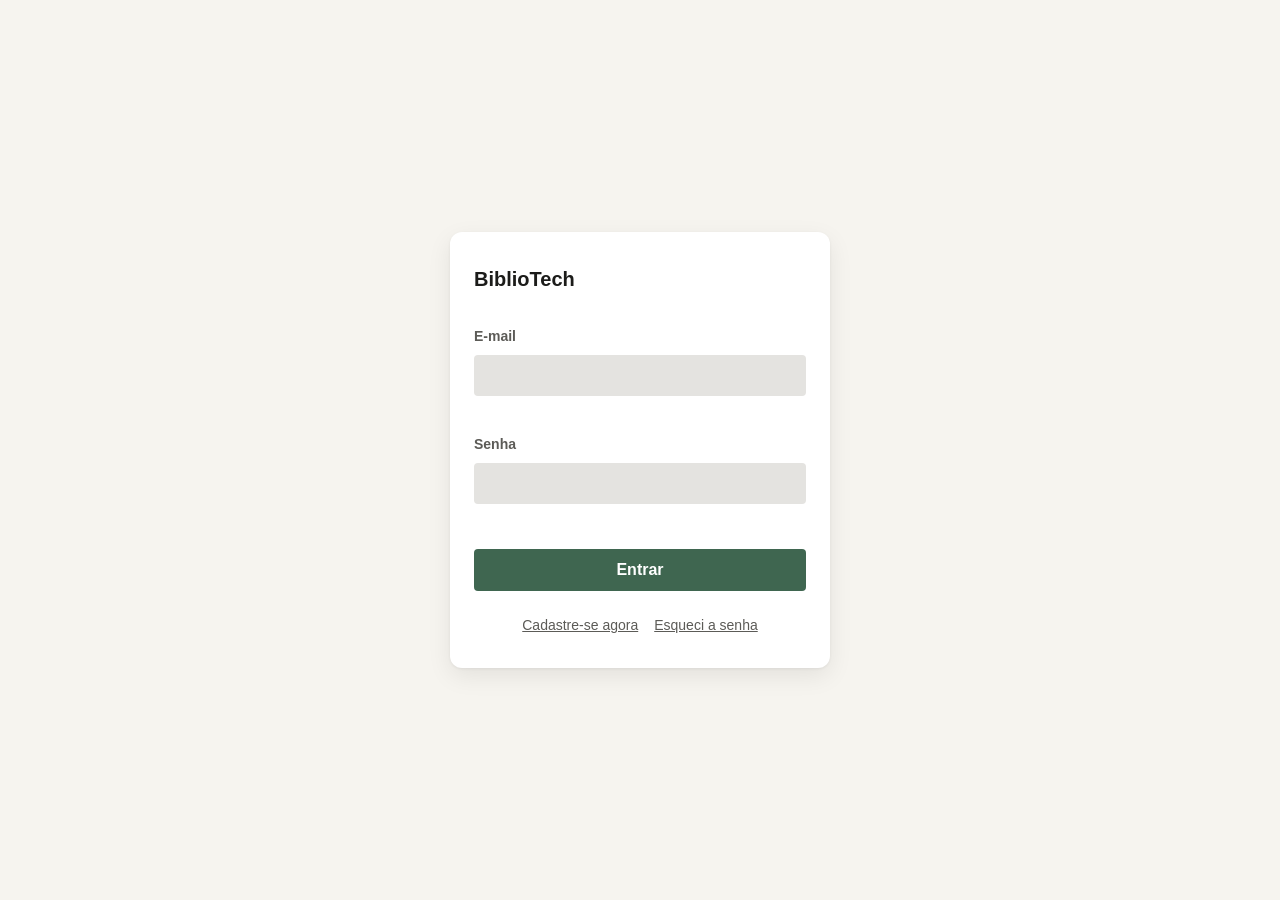
==== index.html @ da88973f "feat/login: implements a login screen with validation" ====
<!DOCTYPE html>
<html lang="pt-BR">
<head>
  <meta charset="UTF-8" />
  <meta name="viewport" content="width=device-width, initial-scale=1.0" />
  <title>Entrar · BiblioTech</title>
  <link rel="stylesheet" href="css/style.css" />
</head>
<body class="login-page">

  <main class="login-card">
    <h1 class="login-card__brand">BiblioTech</h1>

    <div id="login-feedback" class="login-feedback" role="alert" aria-live="assertive"></div>

    <form id="login-form" class="login-form" novalidate>
      <div class="login-form__group">
        <label for="email" class="login-form__label">E-mail</label>
        <input
          type="email"
          id="email"
          name="email"
          class="login-form__input"
          autocomplete="username"
          aria-describedby="email-error"
          required
        />
        <span id="email-error" class="login-form__error"></span>
      </div>

      <div class="login-form__group">
        <label for="password" class="login-form__label">Senha</label>
        <input
          type="password"
          id="password"
          name="password"
          class="login-form__input"
          autocomplete="current-password"
          aria-describedby="password-error"
          required
        />
        <span id="password-error" class="login-form__error"></span>
      </div>

      <button type="submit" class="login-form__submit">Entrar</button>
    </form>

    <nav class="login-card__links" aria-label="Ações da conta">
      <a href="register.html">Cadastre-se agora</a>
      <a href="forgot-password.html">Esqueci a senha</a>
    </nav>
  </main>

  <script src="js/script.js"></script>
</body>
</html>
---- css/style.css ----
:root {
  --color-bg-page: #f6f4ef;
  --color-bg-surface: #ffffff;
  --color-bg-input: #e4e3e0;
  --color-bg-input-focus: #d9d8d4;

  --color-text-primary: #1c1c1a;
  --color-text-secondary: #5c5b57;

  --color-accent: #3f6650;
  --color-accent-hover: #345544;
  --color-accent-soft: #e7efe9;

  --color-danger: #b3412f;
  --color-danger-bg: #fbe9e6;

  --font-base: -apple-system, "Segoe UI", Roboto, "Helvetica Neue", Arial, sans-serif;
  --radius-sm: 4px;
  --radius-lg: 12px;
  --shadow-card: 0 1px 3px rgba(0, 0, 0, 0.06), 0 8px 24px rgba(0, 0, 0, 0.08);
}

* {
  box-sizing: border-box;
}

body {
  margin: 0;
  font-family: var(--font-base);
  color: var(--color-text-primary);
  background-color: var(--color-bg-page);
  line-height: 1.5;
}

/* Página de login: centraliza o cartão na tela */
.login-page {
  min-height: 100vh;
  display: flex;
  align-items: center;
  justify-content: center;
  padding: 1.5rem;
}

.login-card {
  width: 100%;
  max-width: 380px;
  background-color: var(--color-bg-surface);
  border-radius: var(--radius-lg);
  box-shadow: var(--shadow-card);
  padding: 2rem 1.5rem;
}

.login-card__brand {
  font-size: 1.25rem;
  font-weight: 700;
  margin: 0 0 2rem;
}

.login-form__group {
  margin-bottom: 1rem;
}

.login-form__label {
  display: block;
  font-size: 0.875rem;
  font-weight: 600;
  color: var(--color-text-secondary);
  margin-bottom: 0.5rem;
}

.login-form__input {
  width: 100%;
  border: 1px solid transparent;
  background-color: var(--color-bg-input);
  border-radius: var(--radius-sm);
  padding: 0.75rem 1rem;
  transition: background-color 150ms ease, border-color 150ms ease;
}

.login-form__input:focus {
  outline: none;
  background-color: var(--color-bg-input-focus);
  border-color: var(--color-accent);
}

.login-form__input[aria-invalid="true"] {
  border-color: var(--color-danger);
  background-color: var(--color-danger-bg);
}

.login-form__error {
  display: block;
  min-height: 1.1em;
  color: var(--color-danger);
  font-size: 0.75rem;
  margin-top: 0.5rem;
}

.login-form__submit {
  width: 100%;
  border: none;
  background-color: var(--color-accent);
  color: #ffffff;
  font-size: 1rem;
  font-weight: 600;
  padding: 0.75rem 1rem;
  border-radius: var(--radius-sm);
  cursor: pointer;
  margin-top: 0.5rem;
  transition: background-color 150ms ease;
}

.login-form__submit:hover {
  background-color: var(--color-accent-hover);
}

.login-form__submit:disabled {
  opacity: 0.7;
  cursor: not-allowed;
}

.login-card__links {
  display: flex;
  justify-content: center;
  gap: 1rem;
  margin-top: 1.5rem;
  font-size: 0.875rem;
}

.login-card__links a {
  color: var(--color-text-secondary);
  text-decoration: underline;
}

.login-card__links a:hover {
  color: var(--color-text-primary);
}

.login-feedback {
  margin-bottom: 1rem;
  padding: 0.75rem 1rem;
  border-radius: var(--radius-sm);
  font-size: 0.875rem;
  display: none;
}

.login-feedback[data-state="error"] {
  display: block;
  background-color: var(--color-danger-bg);
  color: var(--color-danger);
}

.login-feedback[data-state="success"] {
  display: block;
  background-color: var(--color-accent-soft);
  color: var(--color-accent);
}

/* Responsivo: telas muito estreitas reduzem o padding do cartão */
@media (max-width: 360px) {
  .login-card {
    padding: 1.5rem 1rem;
  }
}
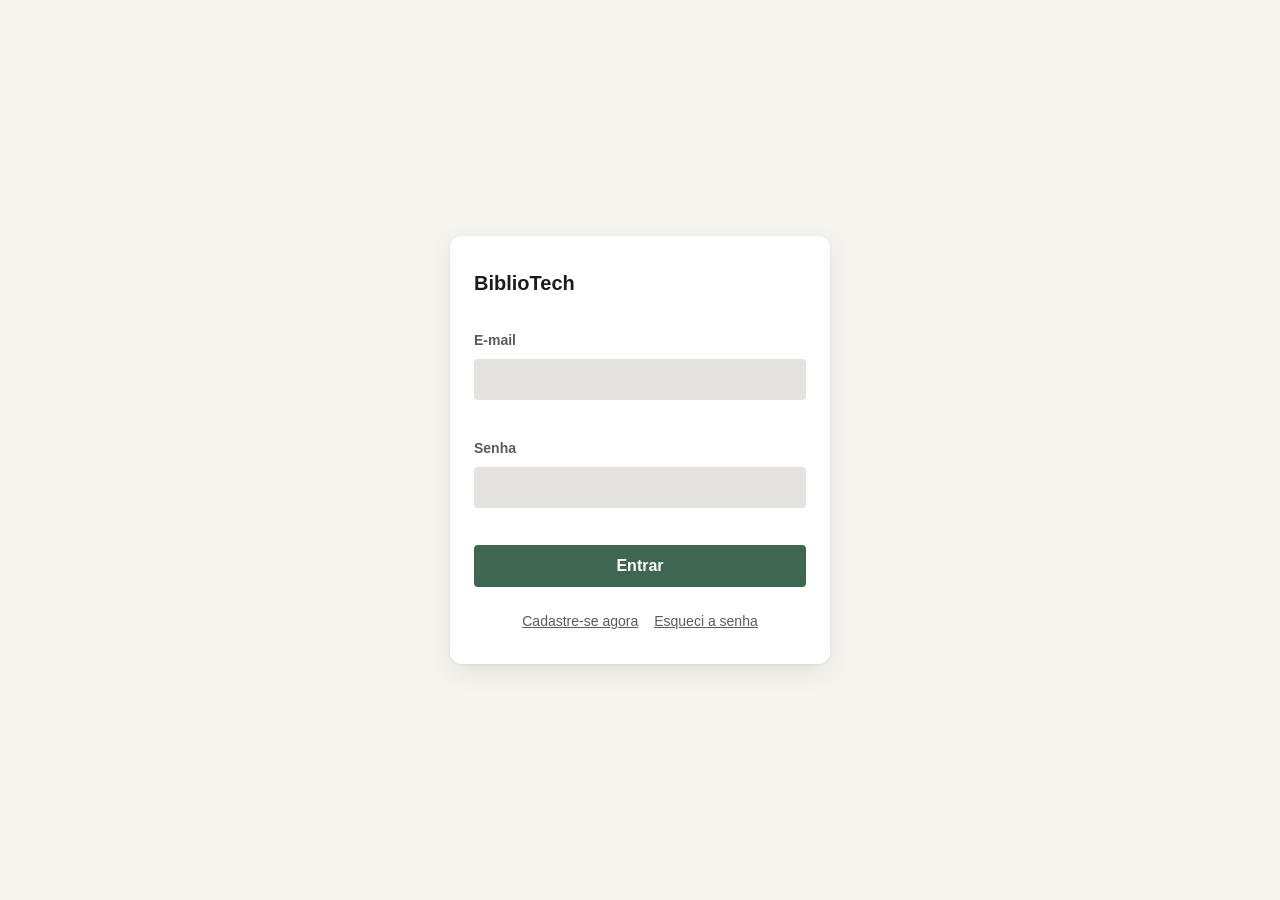
==== commit 78b4a70f: "feat/cadastro: implementation of the registration screen" ====
--- a/index.html
+++ b/index.html
@@ -6,46 +6,46 @@
   <title>Entrar · BiblioTech</title>
   <link rel="stylesheet" href="css/style.css" />
 </head>
-<body class="login-page">
+<body class="pagina-autenticacao">
 
-  <main class="login-card">
-    <h1 class="login-card__brand">BiblioTech</h1>
+  <main class="cartao">
+    <h1 class="cartao__marca">BiblioTech</h1>
 
-    <div id="login-feedback" class="login-feedback" role="alert" aria-live="assertive"></div>
+    <div id="retorno-login" class="retorno" role="alert" aria-live="assertive"></div>
 
-    <form id="login-form" class="login-form" novalidate>
-      <div class="login-form__group">
-        <label for="email" class="login-form__label">E-mail</label>
+    <form id="formulario-login" novalidate>
+      <div class="formulario-grupo">
+        <label for="email" class="formulario-rotulo">E-mail</label>
         <input
           type="email"
           id="email"
           name="email"
-          class="login-form__input"
+          class="formulario-campo"
           autocomplete="username"
-          aria-describedby="email-error"
+          aria-describedby="erro-email"
           required
         />
-        <span id="email-error" class="login-form__error"></span>
+        <span id="erro-email" class="formulario-erro"></span>
       </div>
 
-      <div class="login-form__group">
-        <label for="password" class="login-form__label">Senha</label>
+      <div class="formulario-grupo">
+        <label for="senha" class="formulario-rotulo">Senha</label>
         <input
           type="password"
-          id="password"
-          name="password"
-          class="login-form__input"
+          id="senha"
+          name="senha"
+          class="formulario-campo"
           autocomplete="current-password"
-          aria-describedby="password-error"
+          aria-describedby="erro-senha"
           required
         />
-        <span id="password-error" class="login-form__error"></span>
+        <span id="erro-senha" class="formulario-erro"></span>
       </div>
 
-      <button type="submit" class="login-form__submit">Entrar</button>
+      <button type="submit" id="botao-entrar" class="botao botao--primario botao--bloco">Entrar</button>
     </form>
 
-    <nav class="login-card__links" aria-label="Ações da conta">
+    <nav class="cartao__links" aria-label="Ações da conta">
       <a href="register.html">Cadastre-se agora</a>
       <a href="forgot-password.html">Esqueci a senha</a>
     </nav>
--- a/css/style.css
+++ b/css/style.css
@@ -1,23 +1,26 @@
 :root {
-  --color-bg-page: #f6f4ef;
-  --color-bg-surface: #ffffff;
-  --color-bg-input: #e4e3e0;
-  --color-bg-input-focus: #d9d8d4;
-
-  --color-text-primary: #1c1c1a;
-  --color-text-secondary: #5c5b57;
-
-  --color-accent: #3f6650;
-  --color-accent-hover: #345544;
-  --color-accent-soft: #e7efe9;
-
-  --color-danger: #b3412f;
-  --color-danger-bg: #fbe9e6;
-
-  --font-base: -apple-system, "Segoe UI", Roboto, "Helvetica Neue", Arial, sans-serif;
-  --radius-sm: 4px;
-  --radius-lg: 12px;
-  --shadow-card: 0 1px 3px rgba(0, 0, 0, 0.06), 0 8px 24px rgba(0, 0, 0, 0.08);
+  --cor-fundo-pagina: #f6f4ef;
+  --cor-fundo-superficie: #ffffff;
+  --cor-fundo-campo: #e4e3e0;
+  --cor-fundo-campo-foco: #d9d8d4;
+
+  --cor-texto-primario: #1c1c1a;
+  --cor-texto-secundario: #5c5b57;
+
+  --cor-destaque: #3f6650;
+  --cor-destaque-hover: #345544;
+  --cor-destaque-suave: #e7efe9;
+
+  --cor-botao-secundario: #e4e3e0;
+  --cor-botao-secundario-hover: #d9d8d4;
+
+  --cor-perigo: #b3412f;
+  --cor-perigo-fundo: #fbe9e6;
+
+  --fonte-base: -apple-system, "Segoe UI", Roboto, "Helvetica Neue", Arial, sans-serif;
+  --raio-pequeno: 4px;
+  --raio-grande: 12px;
+  --sombra-cartao: 0 1px 3px rgba(0, 0, 0, 0.06), 0 8px 24px rgba(0, 0, 0, 0.08);
 }
 
 * {
@@ -26,14 +29,13 @@
 
 body {
   margin: 0;
-  font-family: var(--font-base);
-  color: var(--color-text-primary);
-  background-color: var(--color-bg-page);
+  font-family: var(--fonte-base);
+  color: var(--cor-texto-primario);
+  background-color: var(--cor-fundo-pagina);
   line-height: 1.5;
 }
 
-/* Página de login: centraliza o cartão na tela */
-.login-page {
+.pagina-autenticacao {
   min-height: 100vh;
   display: flex;
   align-items: center;
@@ -41,124 +43,174 @@
   padding: 1.5rem;
 }
 
-.login-card {
+.cartao {
   width: 100%;
   max-width: 380px;
-  background-color: var(--color-bg-surface);
-  border-radius: var(--radius-lg);
-  box-shadow: var(--shadow-card);
+  background-color: var(--cor-fundo-superficie);
+  border-radius: var(--raio-grande);
+  box-shadow: var(--sombra-cartao);
   padding: 2rem 1.5rem;
 }
 
-.login-card__brand {
+.cartao--largo {
+  max-width: 480px;
+}
+
+.cartao__marca {
   font-size: 1.25rem;
   font-weight: 700;
   margin: 0 0 2rem;
 }
 
-.login-form__group {
+.cartao__subtitulo {
+  font-size: 0.875rem;
+  color: var(--cor-texto-secundario);
+  margin: 0 0 1.5rem;
+}
+
+.cartao__links {
+  display: flex;
+  justify-content: center;
+  gap: 1rem;
+  margin-top: 1.5rem;
+  font-size: 0.875rem;
+}
+
+.cartao__links a {
+  color: var(--cor-texto-secundario);
+  text-decoration: underline;
+}
+
+.cartao__links a:hover {
+  color: var(--cor-texto-primario);
+}
+
+.formulario-linha {
+  display: flex;
+  gap: 1rem;
+}
+
+.formulario-grupo {
+  flex: 1;
   margin-bottom: 1rem;
 }
 
-.login-form__label {
+.formulario-rotulo {
   display: block;
   font-size: 0.875rem;
   font-weight: 600;
-  color: var(--color-text-secondary);
+  color: var(--cor-texto-secundario);
   margin-bottom: 0.5rem;
 }
 
-.login-form__input {
+.formulario-campo {
   width: 100%;
   border: 1px solid transparent;
-  background-color: var(--color-bg-input);
-  border-radius: var(--radius-sm);
+  background-color: var(--cor-fundo-campo);
+  border-radius: var(--raio-pequeno);
   padding: 0.75rem 1rem;
   transition: background-color 150ms ease, border-color 150ms ease;
 }
 
-.login-form__input:focus {
+.formulario-campo:focus {
   outline: none;
-  background-color: var(--color-bg-input-focus);
-  border-color: var(--color-accent);
-}
-
-.login-form__input[aria-invalid="true"] {
-  border-color: var(--color-danger);
-  background-color: var(--color-danger-bg);
-}
-
-.login-form__error {
+  background-color: var(--cor-fundo-campo-foco);
+  border-color: var(--cor-destaque);
+}
+
+.formulario-campo[aria-invalid="true"] {
+  border-color: var(--cor-perigo);
+  background-color: var(--cor-perigo-fundo);
+}
+
+.formulario-erro {
   display: block;
   min-height: 1.1em;
-  color: var(--color-danger);
+  color: var(--cor-perigo);
   font-size: 0.75rem;
   margin-top: 0.5rem;
 }
 
-.login-form__submit {
-  width: 100%;
+.botao {
   border: none;
-  background-color: var(--color-accent);
-  color: #ffffff;
   font-size: 1rem;
   font-weight: 600;
   padding: 0.75rem 1rem;
-  border-radius: var(--radius-sm);
+  border-radius: var(--raio-pequeno);
   cursor: pointer;
-  margin-top: 0.5rem;
   transition: background-color 150ms ease;
 }
 
-.login-form__submit:hover {
-  background-color: var(--color-accent-hover);
-}
-
-.login-form__submit:disabled {
+.botao--bloco {
+  width: 100%;
+}
+
+.botao--primario {
+  background-color: var(--cor-destaque);
+  color: #ffffff;
+}
+
+.botao--primario:hover {
+  background-color: var(--cor-destaque-hover);
+}
+
+.botao--secundario {
+  background-color: var(--cor-botao-secundario);
+  color: var(--cor-texto-primario);
+}
+
+.botao--secundario:hover {
+  background-color: var(--cor-botao-secundario-hover);
+}
+
+.botao:disabled {
   opacity: 0.7;
   cursor: not-allowed;
 }
 
-.login-card__links {
-  display: flex;
-  justify-content: center;
+.botao-grupo {
+  display: flex;
   gap: 1rem;
-  margin-top: 1.5rem;
-  font-size: 0.875rem;
-}
-
-.login-card__links a {
-  color: var(--color-text-secondary);
-  text-decoration: underline;
-}
-
-.login-card__links a:hover {
-  color: var(--color-text-primary);
-}
-
-.login-feedback {
+  margin-top: 0.5rem;
+}
+
+.botao-grupo .botao {
+  flex: 1;
+}
+
+.retorno {
   margin-bottom: 1rem;
   padding: 0.75rem 1rem;
-  border-radius: var(--radius-sm);
+  border-radius: var(--raio-pequeno);
   font-size: 0.875rem;
   display: none;
 }
 
-.login-feedback[data-state="error"] {
-  display: block;
-  background-color: var(--color-danger-bg);
-  color: var(--color-danger);
-}
-
-.login-feedback[data-state="success"] {
-  display: block;
-  background-color: var(--color-accent-soft);
-  color: var(--color-accent);
-}
-
-/* Responsivo: telas muito estreitas reduzem o padding do cartão */
+.retorno[data-state="erro"] {
+  display: block;
+  background-color: var(--cor-perigo-fundo);
+  color: var(--cor-perigo);
+}
+
+.retorno[data-state="sucesso"] {
+  display: block;
+  background-color: var(--cor-destaque-suave);
+  color: var(--cor-destaque);
+}
+
+@media (max-width: 480px) {
+  .formulario-linha {
+    flex-direction: column;
+    gap: 0;
+  }
+
+  .botao-grupo {
+    flex-direction: column;
+  }
+}
+
 @media (max-width: 360px) {
-  .login-card {
+  .cartao {
     padding: 1.5rem 1rem;
   }
 }
